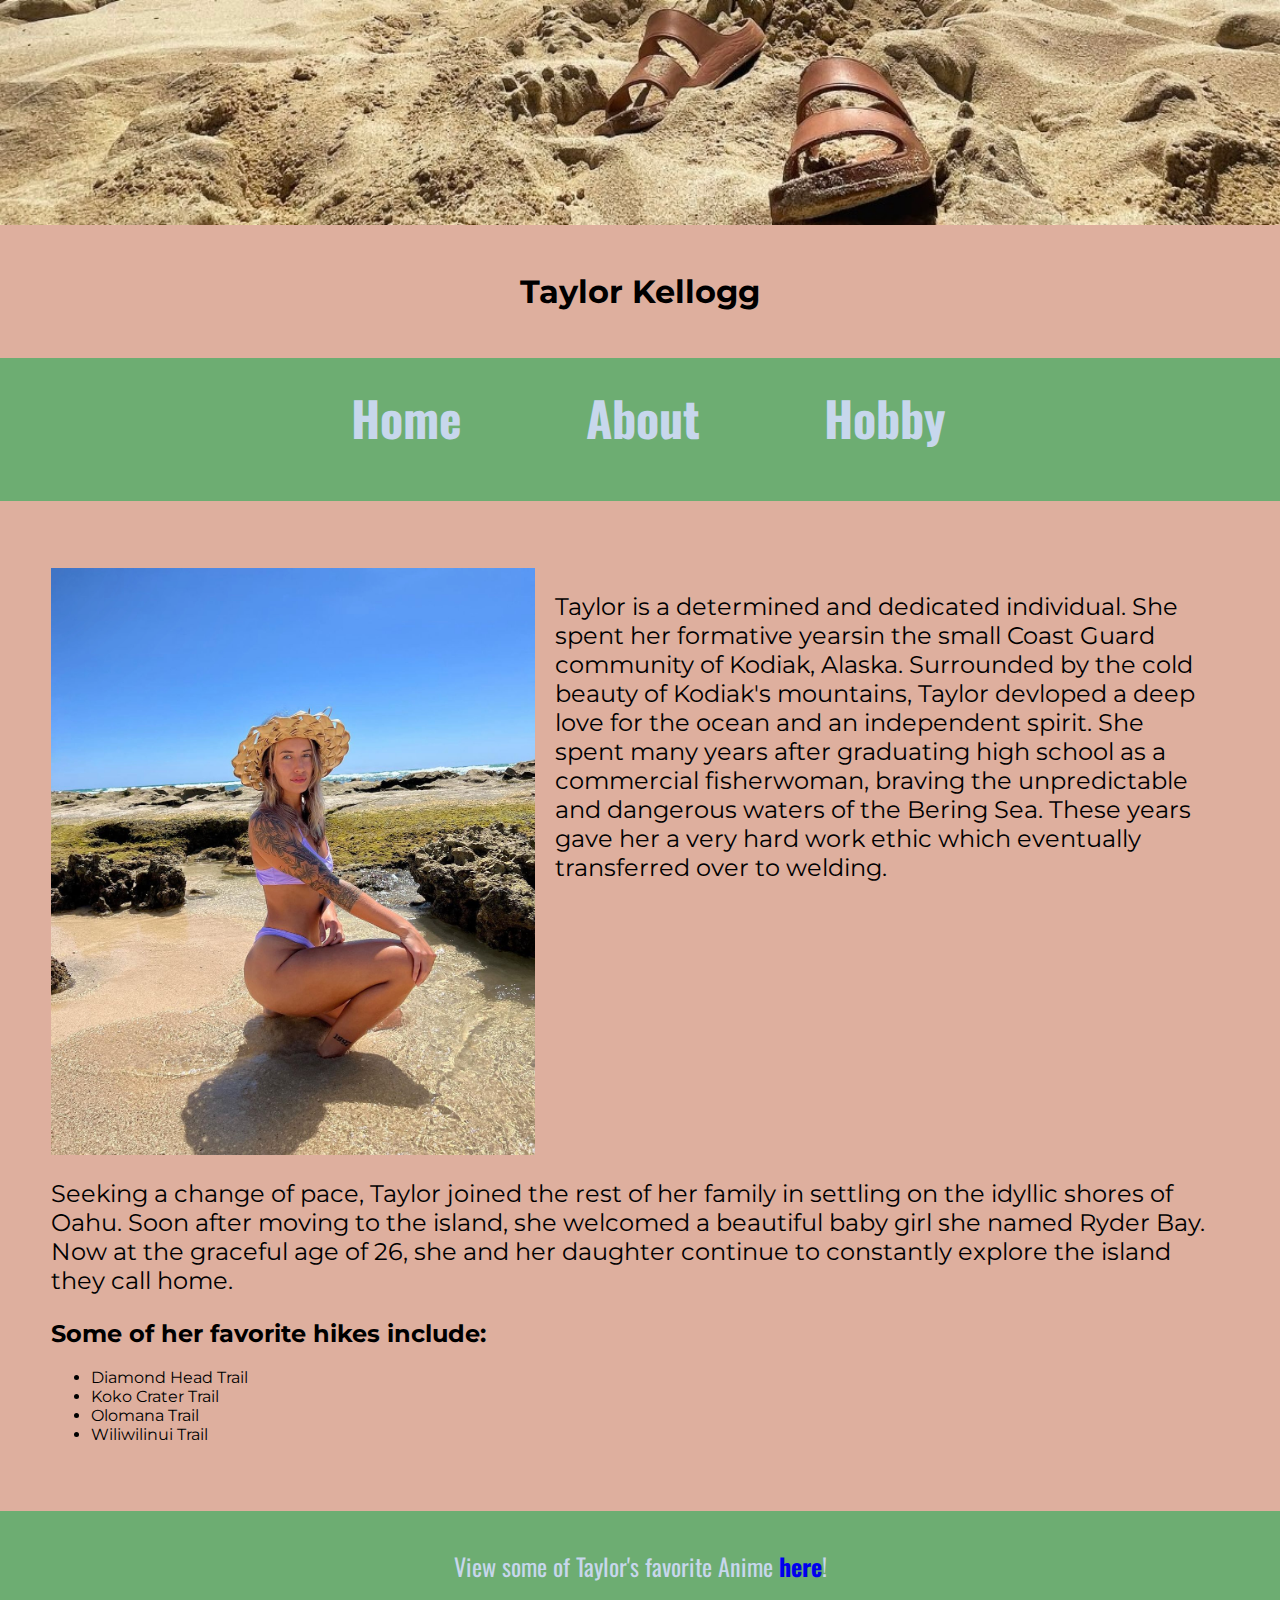
==== about.html @ 56a3397f "Initial commit." ====
<!--
  Developer: Leah Harris
  File name: BioSite
  Date: November 28, 2023
-->


<!DOCTYPE html>
<html lang="en">
  <head>
    <meta charset="UTF-8">
    <meta http-equiv="X-UA-Compatible" content="IE=edge">
    <meta name="viewport" content="width=device-width, initial-scale=1.0">
    <title>Taylor Kellogg</title>
    <link rel="stylesheet" href="css/styles.css">
    <meta name="viewport" content="width=device-width, intial-scale=1">
    <link href="https://fonts.googleapis.com/css2?family=Montserrat:wght@200&family=Oswald:wght@300&display=swap" rel="stylesheet">
  </head>
  <body>

    <!--Container for larger viewports-->
    <div id="wrapper">

    <!--Header area with hero image and name-->
      <header>
        <div class="tab-desk">
          <a href="index.html"><img id="header" src="images/sandybeach3.jpg" alt="North Shore"></a>
        </div>
        <div id="logo">
          <h1 >Taylor Kellogg</h1>
        </div>
      </header>

    <!--Navigation area with links-->
      <nav>
        <ul>
          <li><a href="index.html">Home</a></li>
          <li><a href="about.html">About</a></li>
          <li><a href="hobby.html">Hobby</a></li>
        </ul>
      </nav>

      <main>
        <div id="aboutPage">

          <img src="images/barberspoint.jpg" alt="Barber's Point">
          <div class="text">
            <p>Taylor is a determined and dedicated individual.
              She spent her formative yearsin the small Coast Guard community of Kodiak, Alaska. Surrounded by the cold beauty of Kodiak's mountains, Taylor
              devloped a deep love for the ocean and an independent spirit. She spent many years after graduating high school as a
              commercial fisherwoman, braving the unpredictable and dangerous waters of the Bering Sea. These years gave
              her a very hard work ethic which eventually transferred over to welding.
            </p>
          </div>

        </div>

        <div class="content">
          <p>Seeking a change of pace, Taylor joined the rest of her family in settling
          on the idyllic shores of Oahu. Soon after moving to the island, she welcomed a beautiful
          baby girl she named Ryder Bay. Now at the graceful age of 26, she and her daughter continue to
          constantly explore the island they call home.
          </p>
        </div>

        <div class="hiking">
          <h2>Some of her favorite hikes include:</h2>
            <ul>
              <li>Diamond Head Trail</li>
              <li>Koko Crater Trail</li>
              <li>Olomana Trail</li>
              <li>Wiliwilinui Trail</li>
            </ul>
          </div>

      </main>

      <footer>
        <p>View some of Taylor's favorite Anime <a href="https://www.crunchyroll.com" class="link" target="blank"> here</a>!</p>
      </footer>

    </div>

  </body>

</html>
---- css/styles.css ----
/*Author: Leah Harris
  Date: November 29th 2023
  File: Styles.css
*/

/*CSS reset*/

body, header, nav, main, footer, image {
  margin: 0;
  padding: 0;
  border: 0;
}

/*Style rules for body and images*/
body {
  background-color: #deaf9e;
}

img {
  max-width: 100%;
  display: block;
}

/*Style rules to show mobile class and hide tablet-desk class*/

.mobile {
  display: block;
}

.tab-desk {
  display: none;
}

/*Style rules for header area*/

h1 {
  padding: 2%;
  text-align: center;
  font-family: 'Montserrat', serif;
}



/*Style rules for nav area*/

nav{
  background-color: #6dad72;
}

nav ul {
  list-style-type: none;
  text-align: center;
}

nav li {
  display: block;
  font-size: 2em;
  font-family: 'Oswald';
  font-weight: bold;
  border-top: .5px;
  border-color: #346cad;
}

nav li a {
  display: block;
  color: #c7d7ec;
  padding-right: 2em;
  padding-left: 1em;
  text-align: center;
  text-decoration: none;
}

/*Style rules for main content*/

main{
  padding: 4%;
  font-family: 'Montserrat', serif;
}

main p{
  font-size: 1.75em;
}


figure{
  border: 4px solid #6dad72;
  box-shadow: 6px 6px 10px #4d2d4e;
  max-width: 400px;
  margin: 2% auto;
}

figcaption{
  padding: 2%;
  align-items: center;
}

/*Style rules for footer area*/

footer {
  text-align: center;
  font-size: 1.5em;
  background-color: #6dad72;
  color: #c7d7ec;
  font-family: "Oswald";
  padding-top: 1%;
  padding-bottom: 1%;
  padding-right: 0%;
  padding-left: 0%;
}

.link{
  text-decoration: none;
  font-weight: bold;
}

/*Media query for tablet viewport*/

@media screen and (min-width: 620px){

  .tab-desk{
    display: block;
  }
  .mobile{
    display: none;
  }

/*Tablet: Header*/
  #header{
    width: 100%;
    height: auto;
  }

/*Tablet navigation*/
  nav li{
    border-top: none;
    display: inline-block;
    font-size: 2em;
  }

  nav li a{
    padding: 1em;
  }

  /*Display main content for tablet*/
  .container{
    display: grid;
    align-items: stretch;
    grid-template-columns: auto auto;
    column-gap: 10px;
  }

  .grid {
    display: grid;
    grid-template-columns: auto auto;
    grid-gap: 10px;
  }

  #aboutPage{
    display: grid;
    grid-template-columns: auto auto;
    column-gap: 20px;
    font-size: .72em;
  }

  .content{
    font-size: .72em;
  }


}

/*media query for desktop viewport*/

@media screen and (min-width: 1000px){

  .tab-desk{
    display: block;
  }

  .mobile{
    display: none;
  }

  #header{
    width: 100%;
    height: auto;
  }

  /*Desktop: nav area*/

  nav li{
    font-size: 3em;
  }

  nav li a{
    padding-top: 0.5em;
    padding-bottom: 0.5em;
    padding-right: 1.5em;
    padding-bottom: 1em;
  }

  nav li a:hover{
    color: #2a1f14;
    background-color: #f6eee4;
    opacity: 0.5;
  }

  /*Style rules for desktop: main*/
  #aboutPage{
    display: grid;
    grid-template-columns: auto auto auto;
    column-gap: 20px;
    font-size: .85em;
  }


  .content{
    font-size: .85em;
  }

  .grid{
    display: grid;
    grid-template-columns: auto auto auto;
    column-gap: 10px;
  }


}

/*Media Query for larger desktop viewports*/

@media screen and (min-width: 1600px){

  body{
    background: linear-gradient(#deaf9e, #6dad72);
  }

  #wrapper{
    width: 1600px;
    margin-top: 0;
    margin-bottom: 0;
    margin-right: auto;
    margin-left: auto;
  }

  .grid{
    grid-template-columns: auto auto auto;
  }

  main{
    background-color: #deaf9e;
  }
}

/*Media query for print*/

@media print{

  body{
    background-color: white;
    color: black;
  }
}
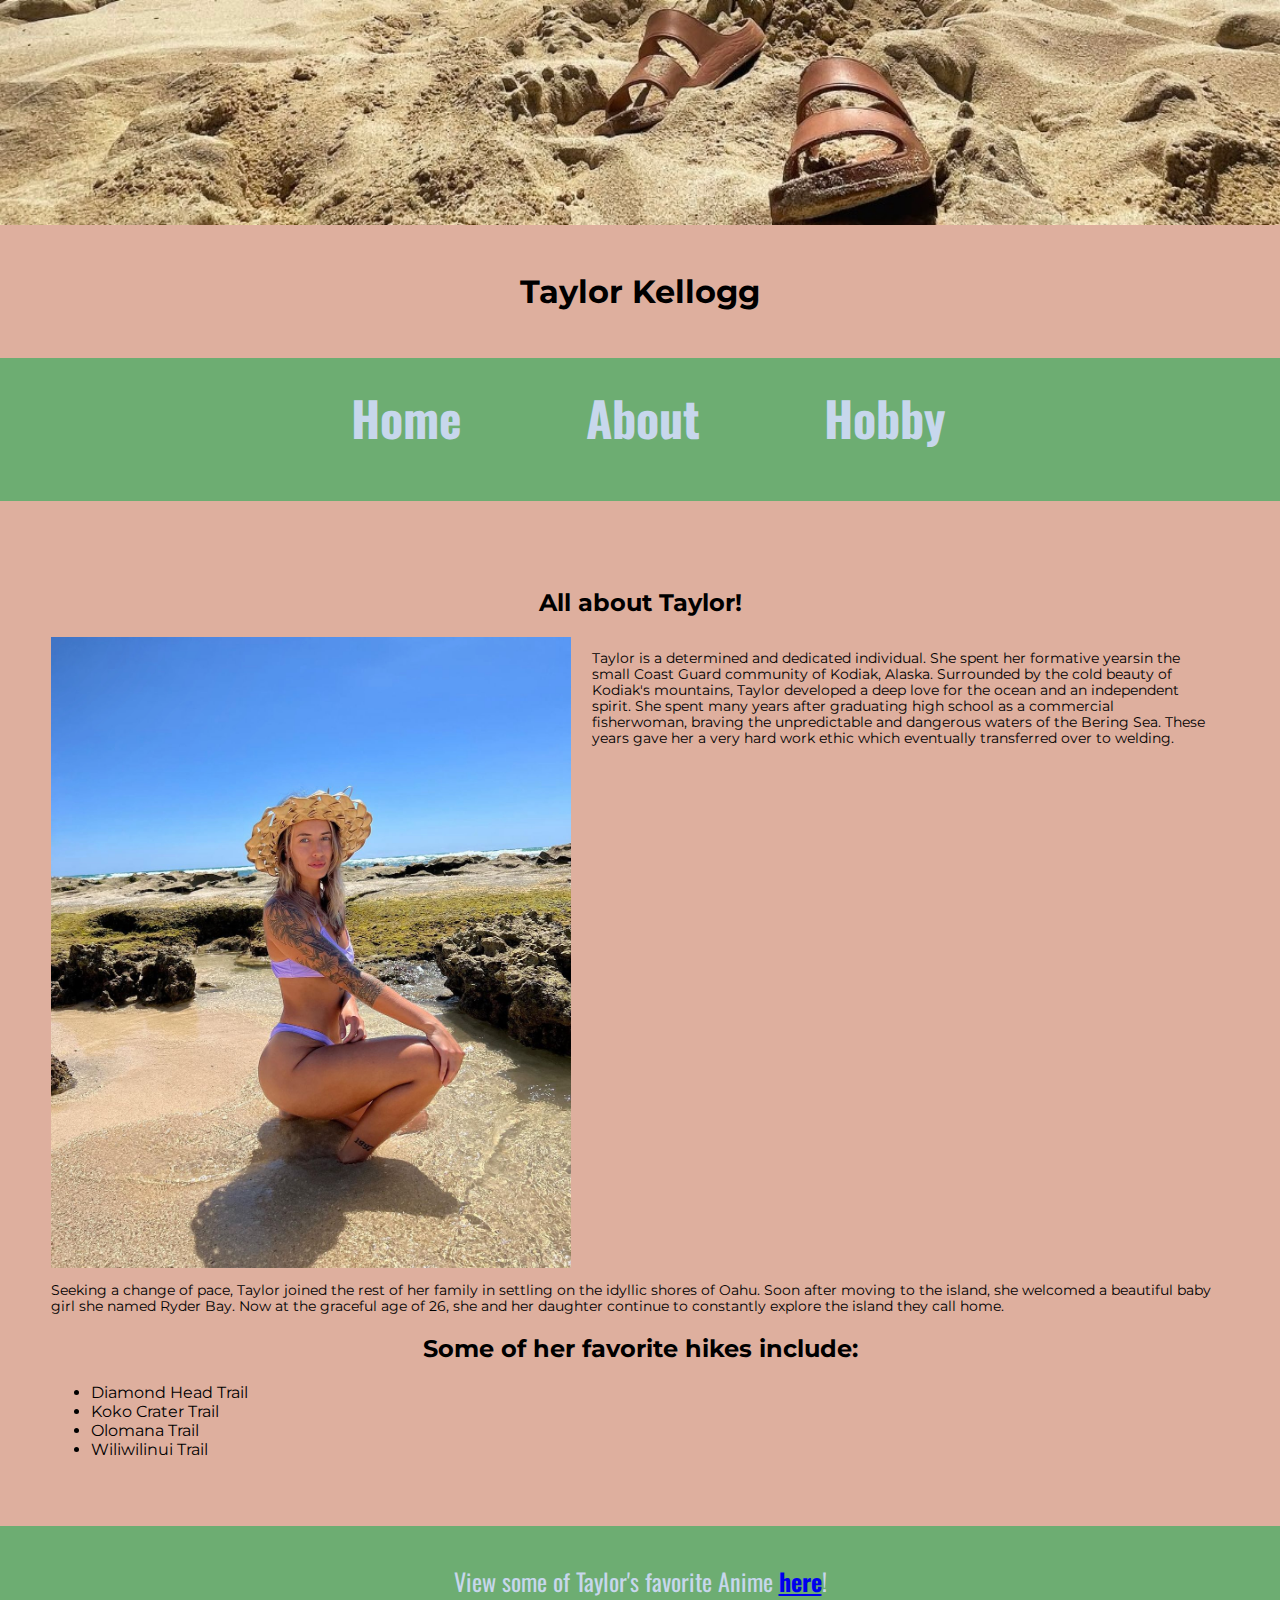
==== commit 91f962ae: "Update Commit" ====
--- a/about.html
+++ b/about.html
@@ -41,13 +41,15 @@
       </nav>
 
       <main>
+      <!--Descriptive title for page-->
+      <h2>All about Taylor!</h2>
         <div id="aboutPage">
 
           <img src="images/barberspoint.jpg" alt="Barber's Point">
           <div class="text">
             <p>Taylor is a determined and dedicated individual.
               She spent her formative yearsin the small Coast Guard community of Kodiak, Alaska. Surrounded by the cold beauty of Kodiak's mountains, Taylor
-              devloped a deep love for the ocean and an independent spirit. She spent many years after graduating high school as a
+              developed a deep love for the ocean and an independent spirit. She spent many years after graduating high school as a
               commercial fisherwoman, braving the unpredictable and dangerous waters of the Bering Sea. These years gave
               her a very hard work ethic which eventually transferred over to welding.
             </p>
@@ -62,6 +64,8 @@
           constantly explore the island they call home.
           </p>
         </div>
+
+        <!--List for hikinh trails-->
 
         <div class="hiking">
           <h2>Some of her favorite hikes include:</h2>
--- a/css/styles.css
+++ b/css/styles.css
@@ -38,7 +38,6 @@
   text-align: center;
   font-family: 'Montserrat', serif;
 }
-
 
 
 /*Style rules for nav area*/
@@ -77,8 +76,12 @@
   font-family: 'Montserrat', serif;
 }
 
+main h2{
+  text-align: center;
+}
+
 main p{
-  font-size: 1.75em;
+  font-size: 1em;
 }
 
 
@@ -92,6 +95,15 @@
 figcaption{
   padding: 2%;
   align-items: center;
+}
+
+/* Extra CSS Psuedoclass*/
+.row:nth-of-type(1){
+  background-color: #bdcea9;
+}
+
+.row:nth-of-type(2){
+  background-color: #deaf9e;
 }
 
 /*Style rules for footer area*/
@@ -109,7 +121,7 @@
 }
 
 .link{
-  text-decoration: none;
+  text-decoration: underline;
   font-weight: bold;
 }
 
@@ -142,11 +154,19 @@
   }
 
   /*Display main content for tablet*/
-  .container{
-    display: grid;
-    align-items: stretch;
+  .row{
+    display: grid;
     grid-template-columns: auto auto;
-    column-gap: 10px;
+    column-gap: 20px;
+    width: 100%;
+    align-items: center;
+  }
+
+  .column {
+    float: left;
+    width: 100%;
+    padding: 10px;
+
   }
 
   .grid {
@@ -166,68 +186,17 @@
     font-size: .72em;
   }
 
-
-}
-
-/*media query for desktop viewport*/
-
-@media screen and (min-width: 1000px){
-
-  .tab-desk{
-    display: block;
-  }
-
-  .mobile{
-    display: none;
-  }
-
-  #header{
-    width: 100%;
-    height: auto;
-  }
-
-  /*Desktop: nav area*/
-
-  nav li{
-    font-size: 3em;
-  }
-
-  nav li a{
-    padding-top: 0.5em;
-    padding-bottom: 0.5em;
-    padding-right: 1.5em;
-    padding-bottom: 1em;
-  }
-
-  nav li a:hover{
-    color: #2a1f14;
-    background-color: #f6eee4;
-    opacity: 0.5;
-  }
-
-  /*Style rules for desktop: main*/
-  #aboutPage{
-    display: grid;
-    grid-template-columns: auto auto auto;
-    column-gap: 20px;
-    font-size: .85em;
-  }
-
-
-  .content{
-    font-size: .85em;
-  }
-
-  .grid{
-    display: grid;
-    grid-template-columns: auto auto auto;
-    column-gap: 10px;
-  }
-
-
-}
-
-/*Media Query for larger desktop viewports*/
+  table, th, td{
+    border: 2px solid;
+  }
+
+  table{
+    color: #364e68;
+  }
+
+}
+
+/* Style rules for larger viewports*/
 
 @media screen and (min-width: 1600px){
 
@@ -250,6 +219,69 @@
   main{
     background-color: #deaf9e;
   }
+
+  main p{
+    font-size: 2em;
+  }
+
+}
+
+
+/*media query for desktop viewport*/
+
+@media screen and (min-width: 1000px){
+
+  .tab-desk{
+    display: block;
+  }
+
+  .mobile{
+    display: none;
+  }
+
+  #header{
+    width: 100%;
+    height: auto;
+  }
+
+  /*Desktop: nav area*/
+
+  nav li{
+    font-size: 3em;
+  }
+
+  nav li a{
+    padding-top: 0.5em;
+    padding-bottom: 0.5em;
+    padding-right: 1.5em;
+    padding-bottom: 1em;
+  }
+
+  nav li a:hover{
+    color: #2a1f14;
+    background-color: #f6eee4;
+    opacity: 0.5;
+  }
+
+  /*Style rules for desktop: main*/
+  #aboutPage{
+    display: grid;
+    grid-template-columns: auto auto auto;
+    column-gap: 20px;
+    font-size: .85em;
+  }
+
+
+  .content{
+    font-size: .85em;
+  }
+
+  .grid{
+    display: grid;
+    grid-template-columns: auto auto auto;
+    column-gap: 10px;
+  }
+
 }
 
 /*Media query for print*/
